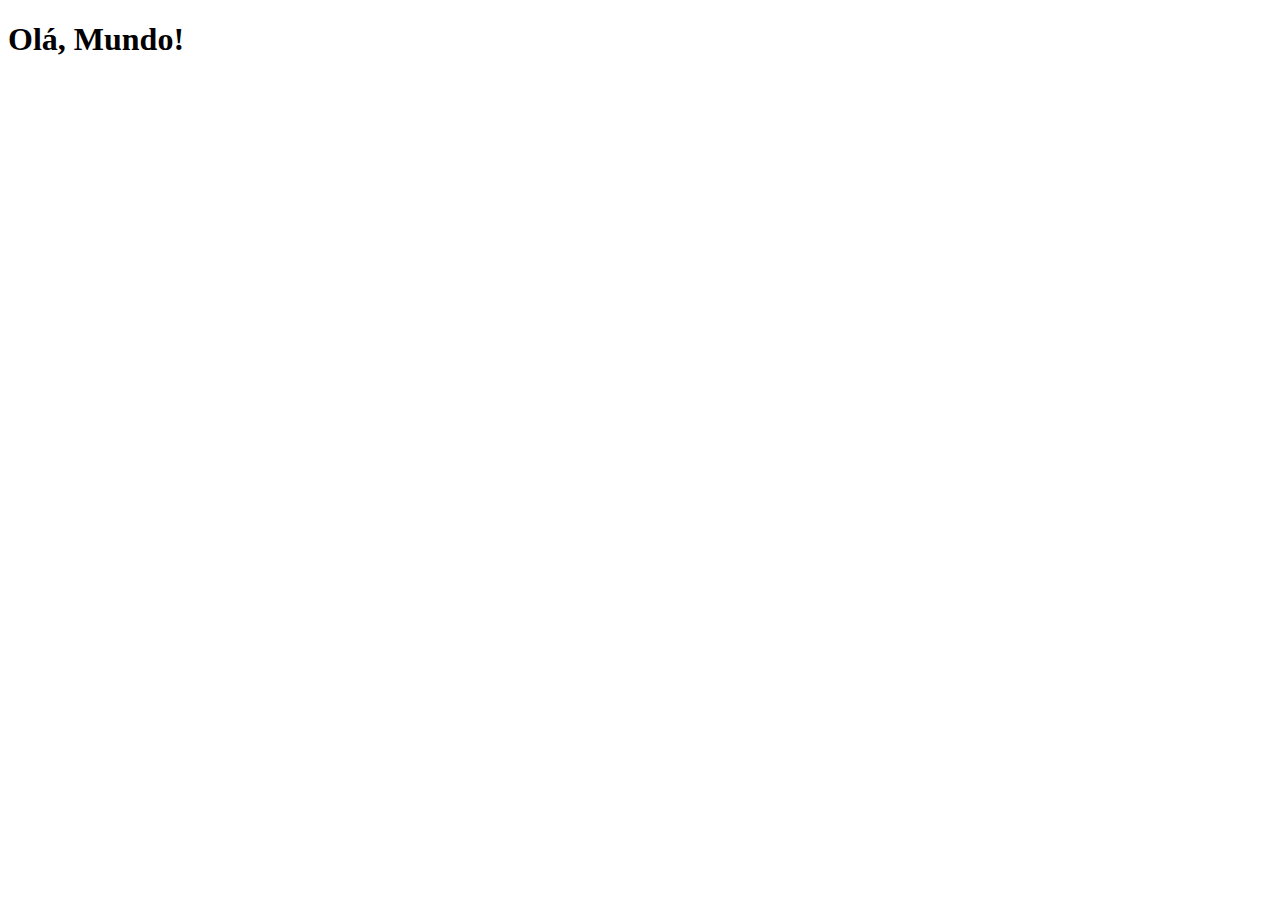
==== index.html @ ccca8bc4 "Criei a pagina inicial" ====
<!DOCTYPE html>
<html lang="pt-br">
<head>
    <meta charset="UTF-8">
    <meta name="viewport" content="width=device-width, initial-scale=1.0">
    <title>Projeto Redes Sociais</title>
    <link rel="shortcut icon" href="favicon.ico" type="image/x-icon">
    <link rel="stylesheet" href="estilos/style.css">
</head>
<body>
    <h1>Olá, Mundo!</h1>
</body>
</html>
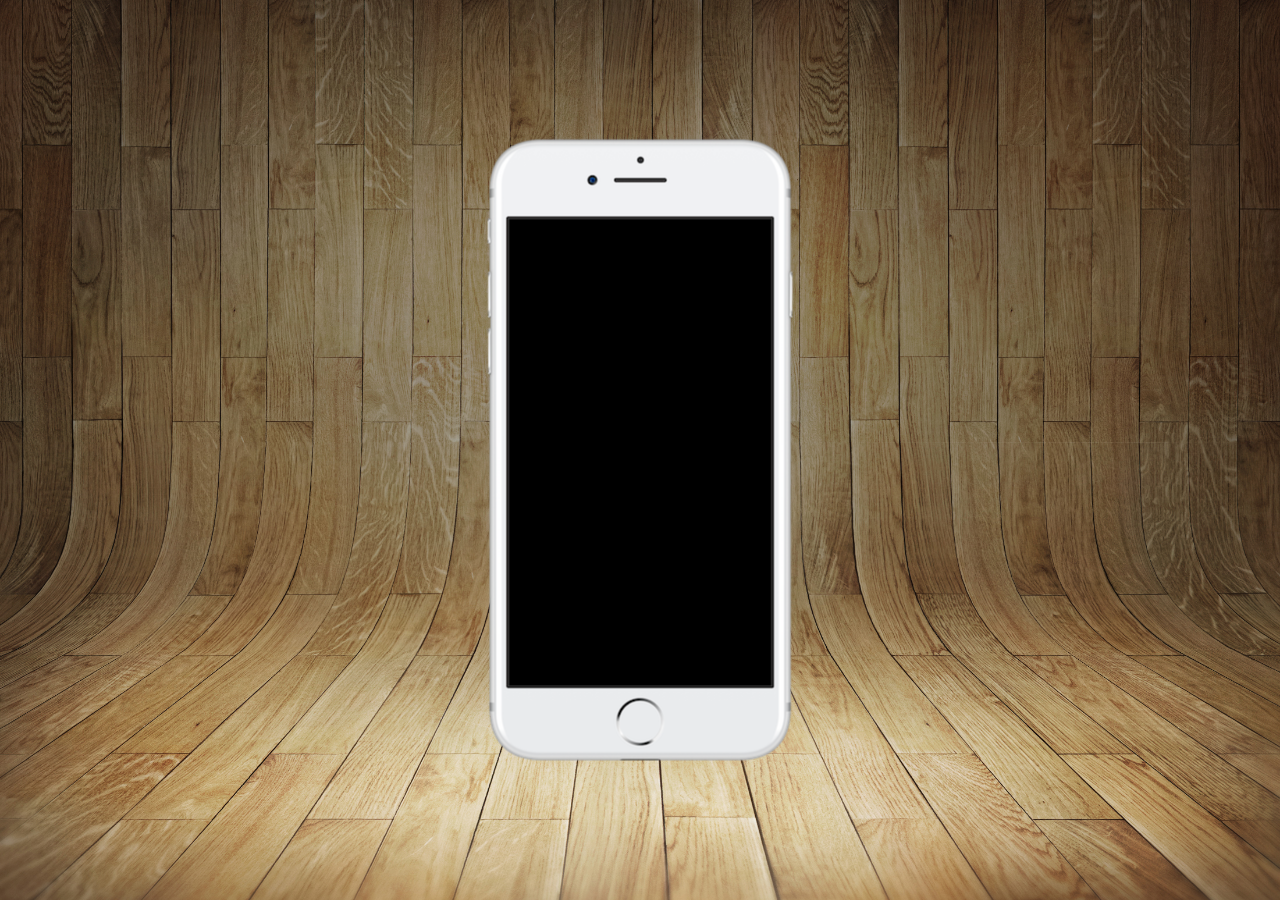
==== commit 3ab64eb3: "adicionei estilos" ====
--- a/index.html
+++ b/index.html
@@ -8,6 +8,13 @@
     <link rel="stylesheet" href="estilos/style.css">
 </head>
 <body>
-    <h1>Olá, Mundo!</h1>
+    <main>
+        <section id="telefone">
+
+        </section>
+        <section id="redes-sociais">
+            
+        </section>
+    </main>
 </body>
 </html>--- a/estilos/style.css
+++ b/estilos/style.css
@@ -0,0 +1,35 @@
+@charset "UTF-8";
+
+* {
+    margin: 0;
+    padding: 0;
+    font-family: Arial, Helvetica, sans-serif;
+}
+
+html, body {
+    height: 100vh;
+    width: 100vw;
+    background-color: black;
+}
+
+body {
+    background: url('../imagens/fundo-madeira.jpg') no-repeat top center;
+    background-size: cover;
+    background-attachment: fixed;
+}
+
+main {
+    height: 100vh;
+    position: relative;
+}
+
+section#telefone {
+    height: 627px;
+    width: 311px;
+    background: url('../imagens/frame-iphone.png') no-repeat;
+    
+    position: absolute;
+    top: 50%;
+    left: 50%;
+    transform: translate(-50%, -50%);
+}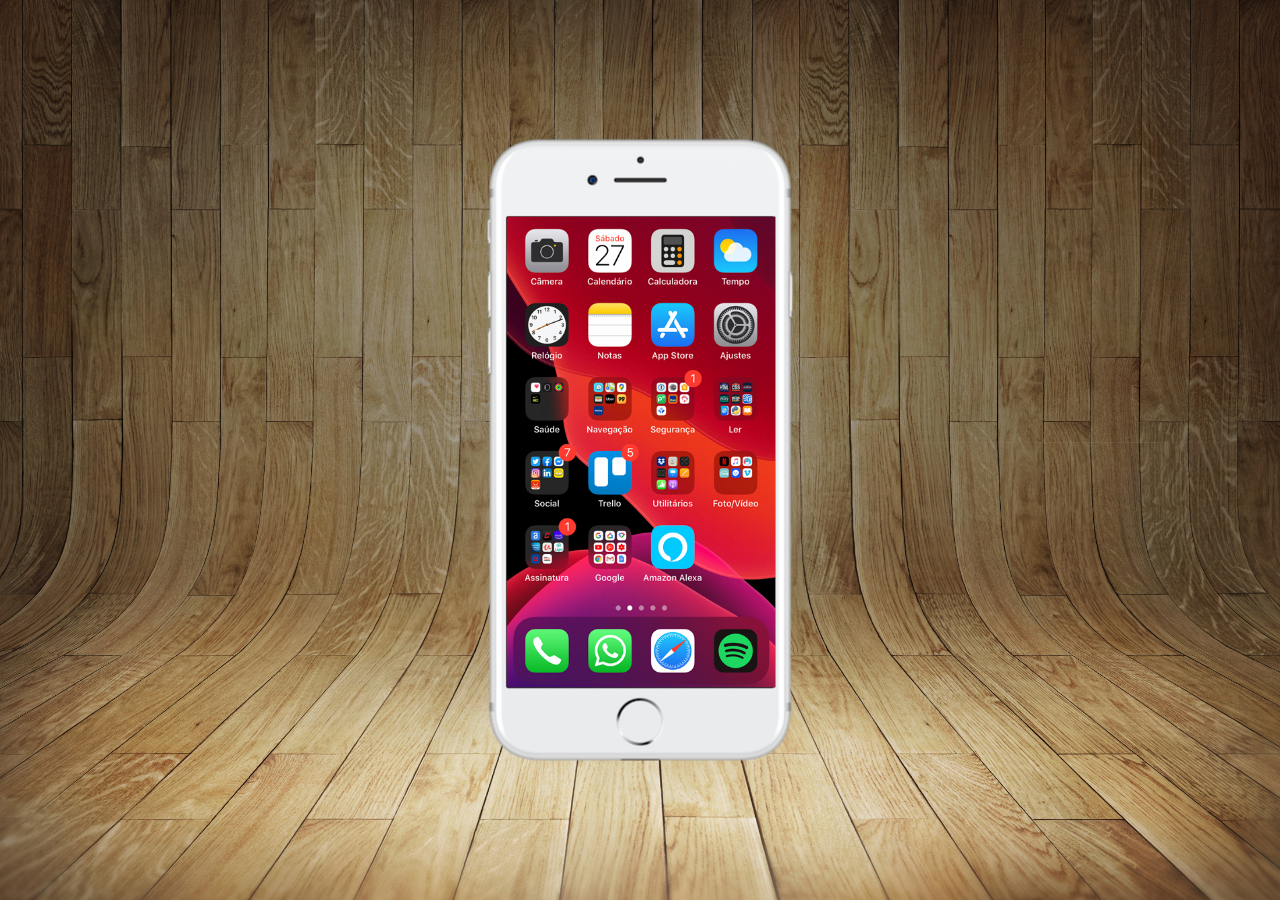
==== commit 2e022e6d: "criei a tela home" ====
--- a/index.html
+++ b/index.html
@@ -10,10 +10,10 @@
 <body>
     <main>
         <section id="telefone">
-
+            <iframe src="home.html" name="tela" id="tela" frameborder="0"></iframe>
         </section>
         <section id="redes-sociais">
-            
+
         </section>
     </main>
 </body>
--- a/estilos/style.css
+++ b/estilos/style.css
@@ -32,4 +32,12 @@
     top: 50%;
     left: 50%;
     transform: translate(-50%, -50%);
+}
+
+iframe#tela {
+    position: relative;
+    top: 80px;
+    left: 22px;
+    width: 269px;
+    height: 471px;
 }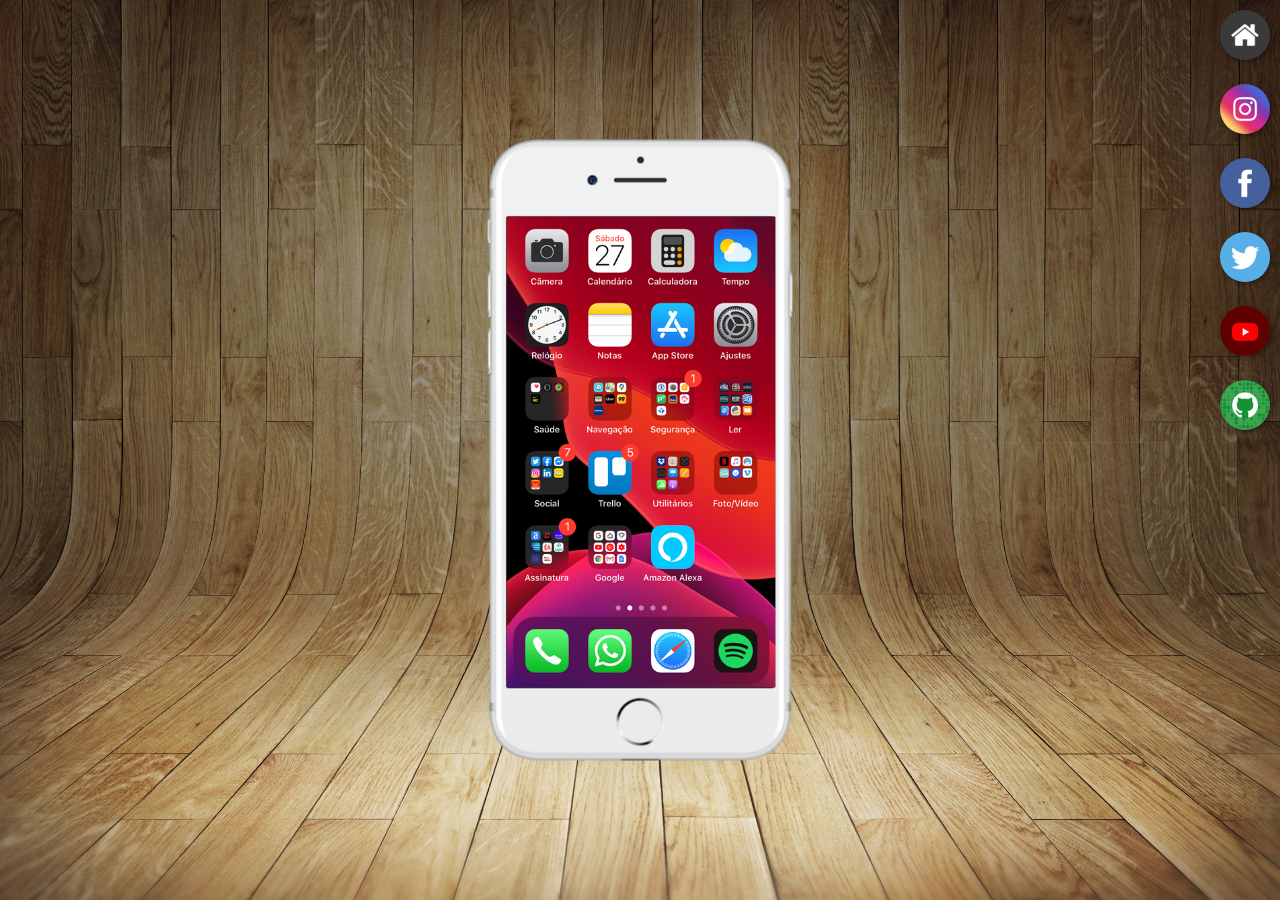
==== commit 8b4a1dcb: "criei botões na lateral" ====
--- a/index.html
+++ b/index.html
@@ -10,10 +10,17 @@
 <body>
     <main>
         <section id="telefone">
-            <iframe src="home.html" name="tela" id="tela" frameborder="0"></iframe>
+            <iframe src="home.html" name="tela" id="tela" frameborder="0">
+                Seu navegador não é compativel com isso.
+            </iframe>
         </section>
         <section id="redes-sociais">
-
+            <a href="#" target="tela"><img src="imagens/logo-home.jpg" alt="Home"></a><br>
+            <a href="#" target="tela"><img src="imagens/logo-instagram.jpg" alt="Instagram"></a><br>
+            <a href="#" target="tela"><img src="imagens/logo-facebook.jpg" alt="Facebook"></a><br>
+            <a href="#" target="tela"><img src="imagens/logo-twitter.jpg" alt="Twitter"></a><br>
+            <a href="#" target="tela"><img src="imagens/logo-youtube.jpg" alt="YouTube"></a><br>
+            <a href="#" target="tela"><img src="imagens/logo-github.jpg" alt="GitHub"></a>
         </section>
     </main>
 </body>
--- a/estilos/style.css
+++ b/estilos/style.css
@@ -40,4 +40,23 @@
     left: 22px;
     width: 269px;
     height: 471px;
+}
+
+section#redes-sociais {
+    text-align: right;
+}
+
+section#redes-sociais img {
+    width: 50px;
+    margin: 10px;
+    border-radius: 50%;
+    box-shadow: 2px 2px 5px rgba(0, 0, 0, 0.400);
+    box-sizing: border-box;
+}
+
+section#redes-sociais img:hover{
+    border: 2px solid rgba(255, 255, 255, 0.6);
+    transform: translate(-3px, -3px);
+    box-shadow: 5px 5px 10px rgba(0, 0, 0, 0.600);
+    transition: transform 0.4s, border 1s;
 }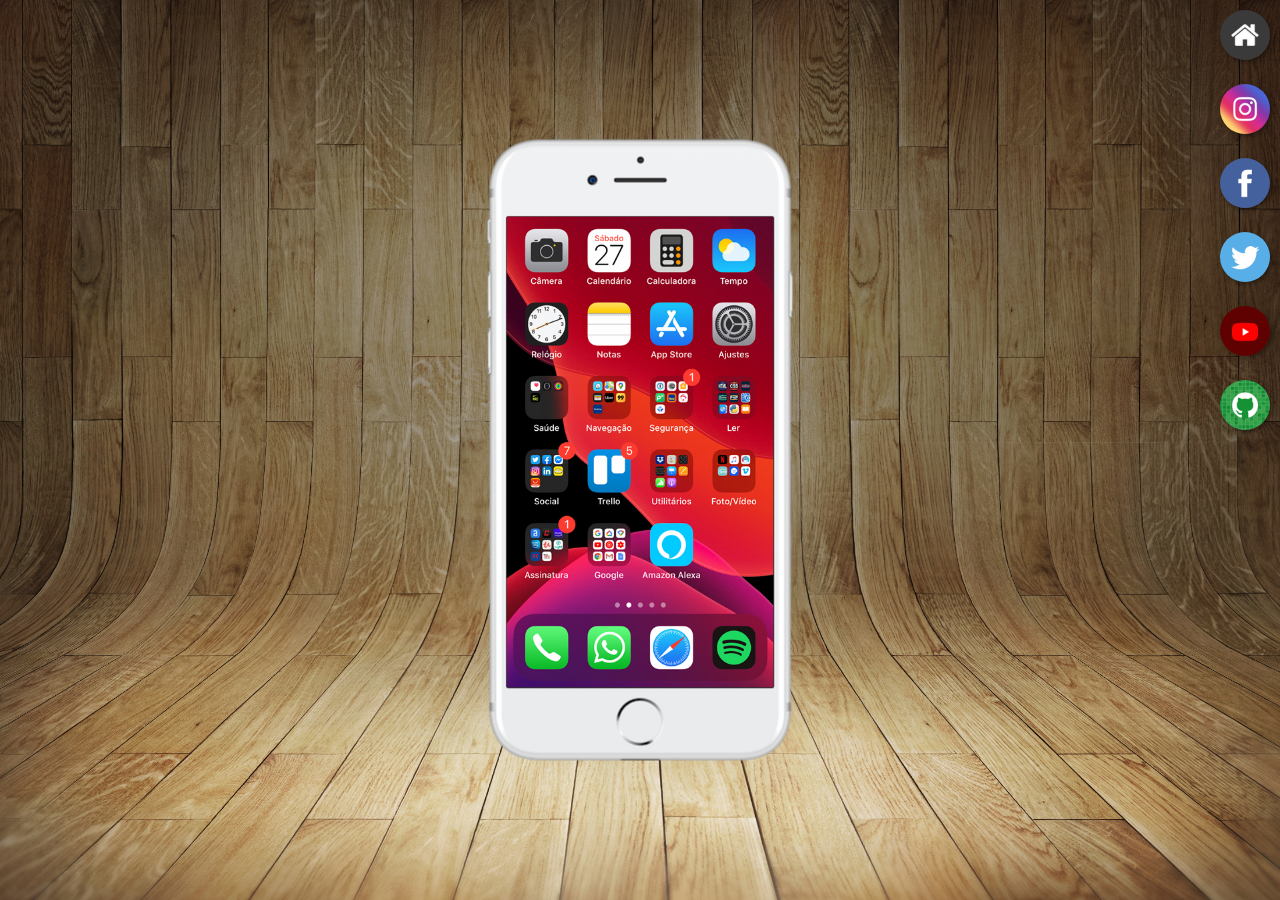
==== commit 496e2daa: "botões funcionais" ====
--- a/index.html
+++ b/index.html
@@ -15,12 +15,12 @@
             </iframe>
         </section>
         <section id="redes-sociais">
-            <a href="#" target="tela"><img src="imagens/logo-home.jpg" alt="Home"></a><br>
-            <a href="#" target="tela"><img src="imagens/logo-instagram.jpg" alt="Instagram"></a><br>
-            <a href="#" target="tela"><img src="imagens/logo-facebook.jpg" alt="Facebook"></a><br>
-            <a href="#" target="tela"><img src="imagens/logo-twitter.jpg" alt="Twitter"></a><br>
-            <a href="#" target="tela"><img src="imagens/logo-youtube.jpg" alt="YouTube"></a><br>
-            <a href="#" target="tela"><img src="imagens/logo-github.jpg" alt="GitHub"></a>
+            <a href="home.html" target="tela"><img src="imagens/logo-home.jpg" alt="Home"></a><br>
+            <a href="instagram.html" target="tela"><img src="imagens/logo-instagram.jpg" alt="Instagram"></a><br>
+            <a href="facebook.html" target="tela"><img src="imagens/logo-facebook.jpg" alt="Facebook"></a><br>
+            <a href="twitter.html" target="tela"><img src="imagens/logo-twitter.jpg" alt="Twitter"></a><br>
+            <a href="youtube.html" target="tela"><img src="imagens/logo-youtube.jpg" alt="YouTube"></a><br>
+            <a href="github.html" target="tela"><img src="imagens/logo-github.jpg" alt="GitHub"></a>
         </section>
     </main>
 </body>
--- a/estilos/style.css
+++ b/estilos/style.css
@@ -38,7 +38,7 @@
     position: relative;
     top: 80px;
     left: 22px;
-    width: 269px;
+    width: 267px;
     height: 471px;
 }
 
